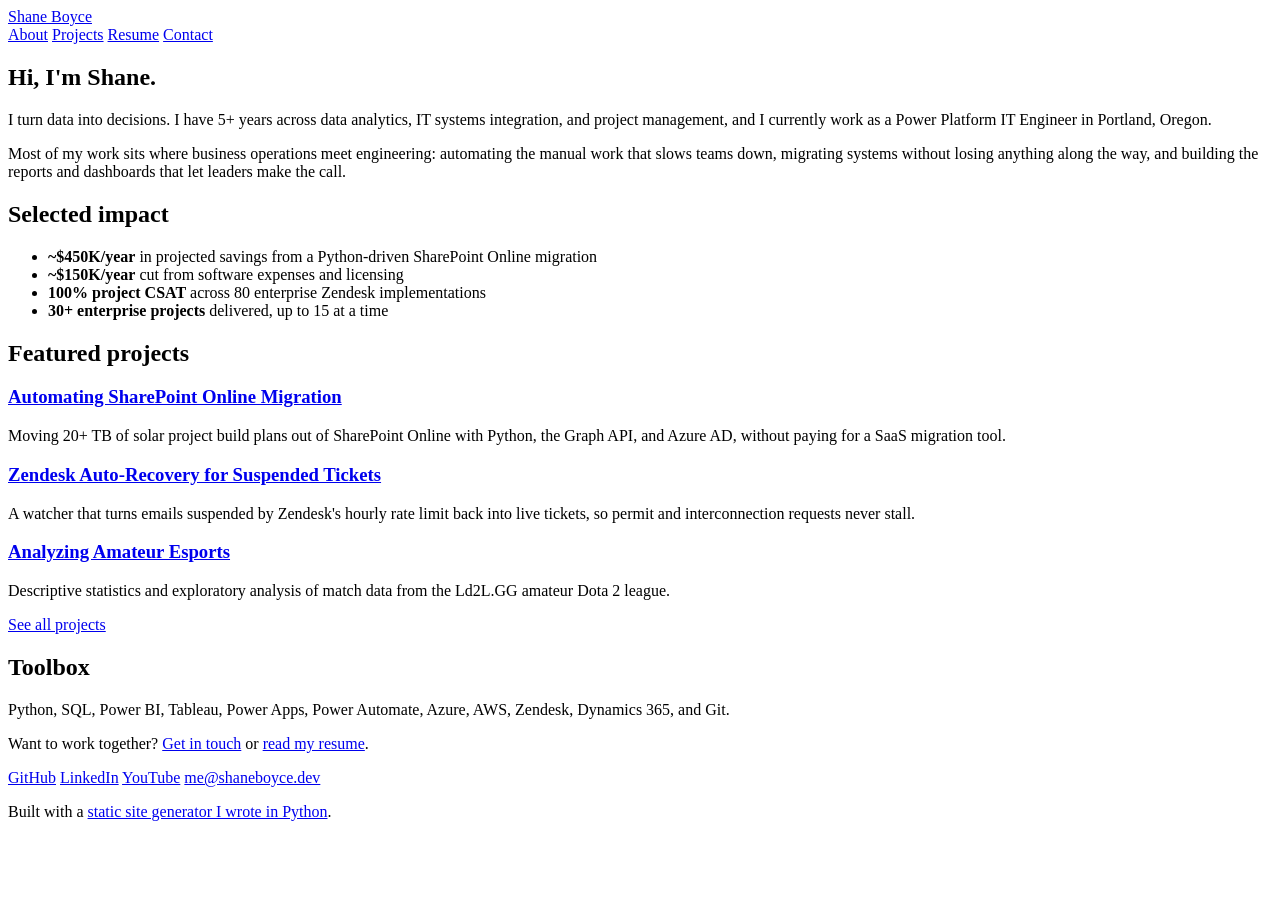
==== docs/index.html @ 5bbb098a "Initial portfolio site built with static-site-generator Co-Authored-By: Claude Opus 5.5 <noreply@ant" ====
<!doctype html>
<html lang="en">
  <head>
    <meta charset="utf-8" />
    <meta name="viewport" content="width=device-width, initial-scale=1" />
    <meta name="description" content="Shane Boyce: data analyst, project manager, and Power Platform IT engineer in Portland, Oregon." />
    <title>Hi, I'm Shane. | Shane Boyce</title>
    <link href="/index.css" rel="stylesheet" />
  </head>

  <body>
    <header class="site-header">
      <a class="brand" href="/">Shane Boyce</a>
      <nav>
        <a href="/about">About</a>
        <a href="/projects">Projects</a>
        <a href="/resume">Resume</a>
        <a href="/contact">Contact</a>
      </nav>
    </header>

    <main>
      <article><div><h1>Hi, I'm Shane.</h1><p>I turn data into decisions. I have 5+ years across data analytics, IT systems integration, and project management, and I currently work as a Power Platform IT Engineer in Portland, Oregon.</p><p>Most of my work sits where business operations meet engineering: automating the manual work that slows teams down, migrating systems without losing anything along the way, and building the reports and dashboards that let leaders make the call.</p><h2>Selected impact</h2><ul><li><b>~$450K/year</b> in projected savings from a Python-driven SharePoint Online migration</li><li><b>~$150K/year</b> cut from software expenses and licensing</li><li><b>100% project CSAT</b> across 80 enterprise Zendesk implementations</li><li><b>30+ enterprise projects</b> delivered, up to 15 at a time</li></ul><h2>Featured projects</h2><h3><a href="/projects/automating-sharepoint-online-migration-streamlining-and-saving-450k-annually" >Automating SharePoint Online Migration</a></h3><p>Moving 20+ TB of solar project build plans out of SharePoint Online with Python, the Graph API, and Azure AD, without paying for a SaaS migration tool.</p><h3><a href="/projects/ensuring-business-continuity-zendesk-auto-recovery-script-for-suspended-tickets" >Zendesk Auto-Recovery for Suspended Tickets</a></h3><p>A watcher that turns emails suspended by Zendesk's hourly rate limit back into live tickets, so permit and interconnection requests never stall.</p><h3><a href="/projects/analyzing-amateur-esports-descriptive-statistics-and-eda-for-ld2lgg" >Analyzing Amateur Esports</a></h3><p>Descriptive statistics and exploratory analysis of match data from the Ld2L.GG amateur Dota 2 league.</p><p><a href="/projects" >See all projects</a></p><h2>Toolbox</h2><p>Python, SQL, Power BI, Tableau, Power Apps, Power Automate, Azure, AWS, Zendesk, Dynamics 365, and Git.</p><p>Want to work together? <a href="/contact" >Get in touch</a> or <a href="/resume" >read my resume</a>.</p></div></article>
    </main>

    <footer class="site-footer">
      <nav>
        <a href="https://github.com/smcgb">GitHub</a>
        <a href="https://linkedin.com/in/shane-boyce">LinkedIn</a>
        <a href="https://www.youtube.com/@shanemboyce">YouTube</a>
        <a href="mailto:me@shaneboyce.dev">me@shaneboyce.dev</a>
      </nav>
      <p>Built with a <a href="https://github.com/smcgb/static-site-generator">static site generator I wrote in Python</a>.</p>
    </footer>
  </body>
</html>
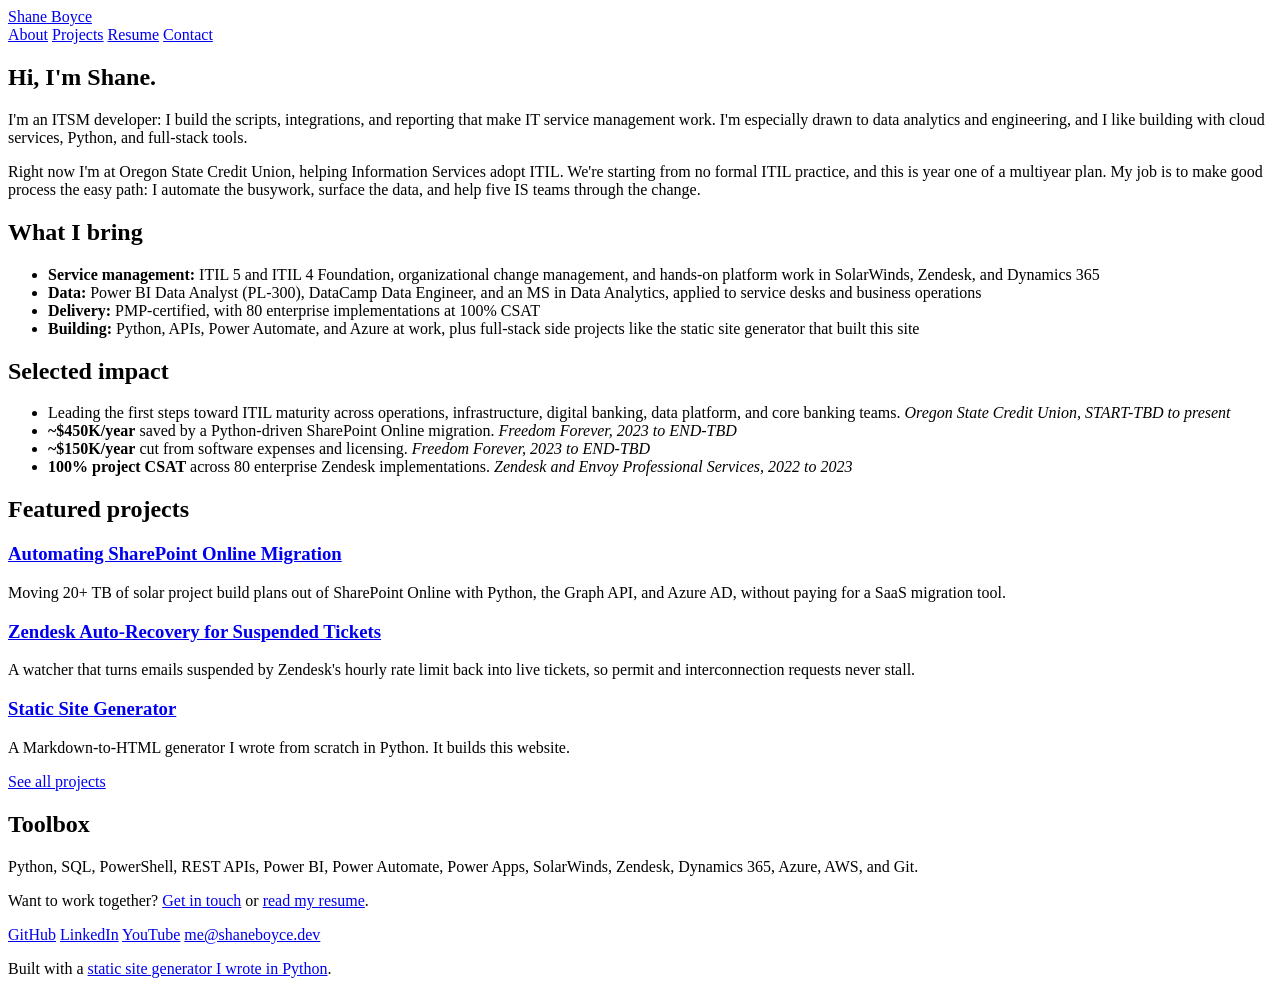
==== commit 3d86e3b6: "Reframe Home and About around ITSM, add Oregon State Credit Union role Co-Authored-By: Claude Opus 5" ====
--- a/docs/index.html
+++ b/docs/index.html
@@ -3,7 +3,7 @@
   <head>
     <meta charset="utf-8" />
     <meta name="viewport" content="width=device-width, initial-scale=1" />
-    <meta name="description" content="Shane Boyce: data analyst, project manager, and Power Platform IT engineer in Portland, Oregon." />
+    <meta name="description" content="Shane Boyce: ITSM developer with a passion for data analytics and engineering, based in Portland, Oregon." />
     <title>Hi, I'm Shane. | Shane Boyce</title>
     <link href="/index.css" rel="stylesheet" />
   </head>
@@ -20,7 +20,7 @@
     </header>
 
     <main>
-      <article><div><h1>Hi, I'm Shane.</h1><p>I turn data into decisions. I have 5+ years across data analytics, IT systems integration, and project management, and I currently work as a Power Platform IT Engineer in Portland, Oregon.</p><p>Most of my work sits where business operations meet engineering: automating the manual work that slows teams down, migrating systems without losing anything along the way, and building the reports and dashboards that let leaders make the call.</p><h2>Selected impact</h2><ul><li><b>~$450K/year</b> in projected savings from a Python-driven SharePoint Online migration</li><li><b>~$150K/year</b> cut from software expenses and licensing</li><li><b>100% project CSAT</b> across 80 enterprise Zendesk implementations</li><li><b>30+ enterprise projects</b> delivered, up to 15 at a time</li></ul><h2>Featured projects</h2><h3><a href="/projects/automating-sharepoint-online-migration-streamlining-and-saving-450k-annually" >Automating SharePoint Online Migration</a></h3><p>Moving 20+ TB of solar project build plans out of SharePoint Online with Python, the Graph API, and Azure AD, without paying for a SaaS migration tool.</p><h3><a href="/projects/ensuring-business-continuity-zendesk-auto-recovery-script-for-suspended-tickets" >Zendesk Auto-Recovery for Suspended Tickets</a></h3><p>A watcher that turns emails suspended by Zendesk's hourly rate limit back into live tickets, so permit and interconnection requests never stall.</p><h3><a href="/projects/analyzing-amateur-esports-descriptive-statistics-and-eda-for-ld2lgg" >Analyzing Amateur Esports</a></h3><p>Descriptive statistics and exploratory analysis of match data from the Ld2L.GG amateur Dota 2 league.</p><p><a href="/projects" >See all projects</a></p><h2>Toolbox</h2><p>Python, SQL, Power BI, Tableau, Power Apps, Power Automate, Azure, AWS, Zendesk, Dynamics 365, and Git.</p><p>Want to work together? <a href="/contact" >Get in touch</a> or <a href="/resume" >read my resume</a>.</p></div></article>
+      <article><div><h1>Hi, I'm Shane.</h1><p>I'm an ITSM developer: I build the scripts, integrations, and reporting that make IT service management work. I'm especially drawn to data analytics and engineering, and I like building with cloud services, Python, and full-stack tools.</p><p>Right now I'm at Oregon State Credit Union, helping Information Services adopt ITIL. We're starting from no formal ITIL practice, and this is year one of a multiyear plan. My job is to make good process the easy path: I automate the busywork, surface the data, and help five IS teams through the change.</p><h2>What I bring</h2><ul><li><b>Service management:</b> ITIL 5 and ITIL 4 Foundation, organizational change management, and hands-on platform work in SolarWinds, Zendesk, and Dynamics 365</li><li><b>Data:</b> Power BI Data Analyst (PL-300), DataCamp Data Engineer, and an MS in Data Analytics, applied to service desks and business operations</li><li><b>Delivery:</b> PMP-certified, with 80 enterprise implementations at 100% CSAT</li><li><b>Building:</b> Python, APIs, Power Automate, and Azure at work, plus full-stack side projects like the static site generator that built this site</li></ul><h2>Selected impact</h2><ul><li>Leading the first steps toward ITIL maturity across operations, infrastructure, digital banking, data platform, and core banking teams. <i>Oregon State Credit Union, START-TBD to present</i></li><li><b>~$450K/year</b> saved by a Python-driven SharePoint Online migration. <i>Freedom Forever, 2023 to END-TBD</i></li><li><b>~$150K/year</b> cut from software expenses and licensing. <i>Freedom Forever, 2023 to END-TBD</i></li><li><b>100% project CSAT</b> across 80 enterprise Zendesk implementations. <i>Zendesk and Envoy Professional Services, 2022 to 2023</i></li></ul><h2>Featured projects</h2><h3><a href="/projects/automating-sharepoint-online-migration-streamlining-and-saving-450k-annually" >Automating SharePoint Online Migration</a></h3><p>Moving 20+ TB of solar project build plans out of SharePoint Online with Python, the Graph API, and Azure AD, without paying for a SaaS migration tool.</p><h3><a href="/projects/ensuring-business-continuity-zendesk-auto-recovery-script-for-suspended-tickets" >Zendesk Auto-Recovery for Suspended Tickets</a></h3><p>A watcher that turns emails suspended by Zendesk's hourly rate limit back into live tickets, so permit and interconnection requests never stall.</p><h3><a href="/projects/static-site-generator" >Static Site Generator</a></h3><p>A Markdown-to-HTML generator I wrote from scratch in Python. It builds this website.</p><p><a href="/projects" >See all projects</a></p><h2>Toolbox</h2><p>Python, SQL, PowerShell, REST APIs, Power BI, Power Automate, Power Apps, SolarWinds, Zendesk, Dynamics 365, Azure, AWS, and Git.</p><p>Want to work together? <a href="/contact" >Get in touch</a> or <a href="/resume" >read my resume</a>.</p></div></article>
     </main>
 
     <footer class="site-footer">
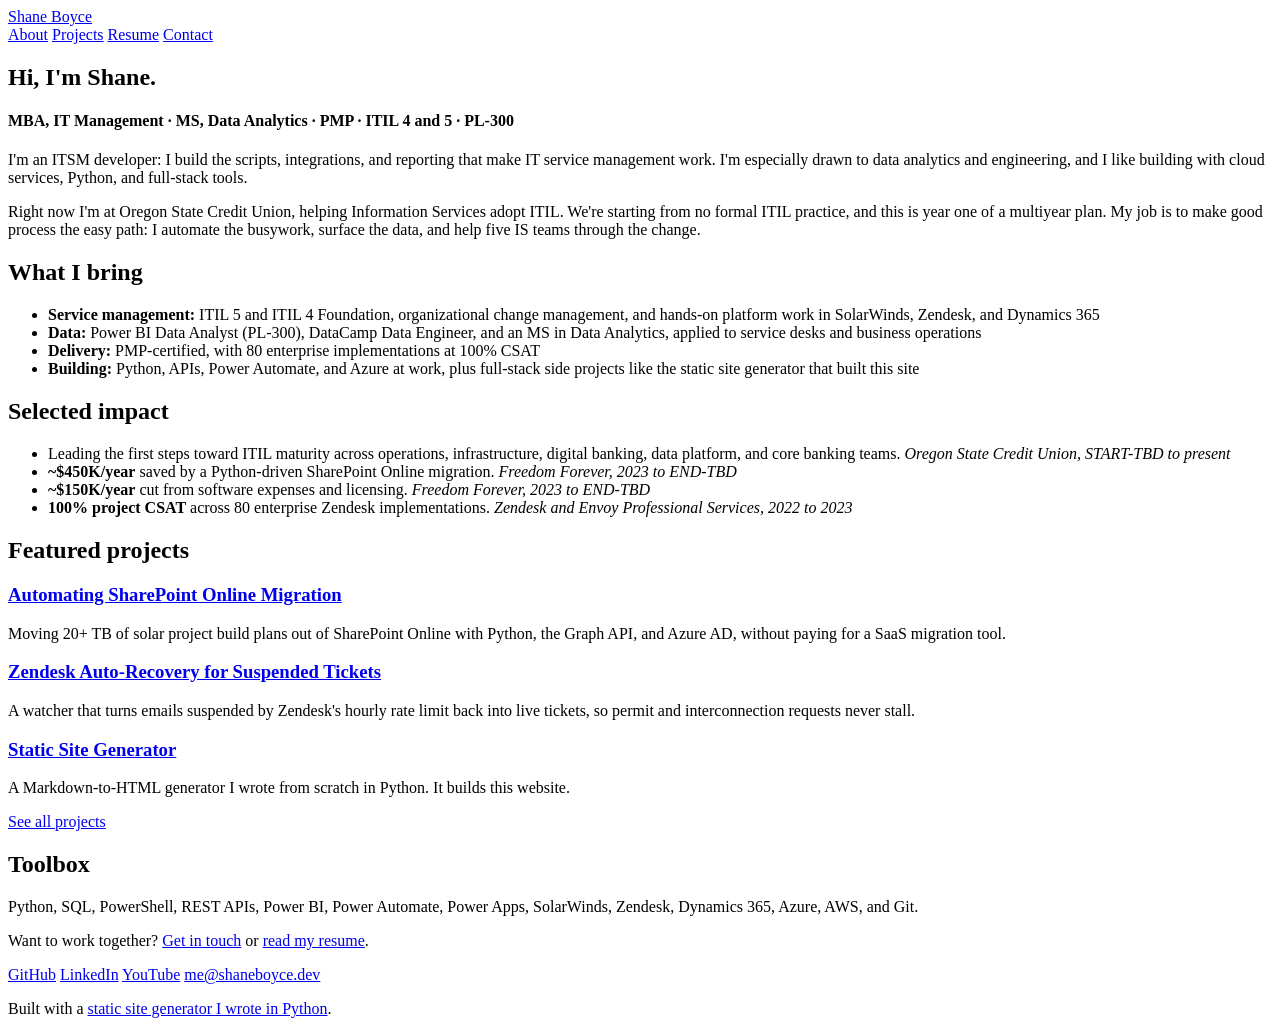
==== commit cb3c9cca: "Home: add credentials tagline under name Co-Authored-By: Claude Opus 5.5 <noreply@anthropic.com>" ====
--- a/docs/index.html
+++ b/docs/index.html
@@ -20,7 +20,7 @@
     </header>
 
     <main>
-      <article><div><h1>Hi, I'm Shane.</h1><p>I'm an ITSM developer: I build the scripts, integrations, and reporting that make IT service management work. I'm especially drawn to data analytics and engineering, and I like building with cloud services, Python, and full-stack tools.</p><p>Right now I'm at Oregon State Credit Union, helping Information Services adopt ITIL. We're starting from no formal ITIL practice, and this is year one of a multiyear plan. My job is to make good process the easy path: I automate the busywork, surface the data, and help five IS teams through the change.</p><h2>What I bring</h2><ul><li><b>Service management:</b> ITIL 5 and ITIL 4 Foundation, organizational change management, and hands-on platform work in SolarWinds, Zendesk, and Dynamics 365</li><li><b>Data:</b> Power BI Data Analyst (PL-300), DataCamp Data Engineer, and an MS in Data Analytics, applied to service desks and business operations</li><li><b>Delivery:</b> PMP-certified, with 80 enterprise implementations at 100% CSAT</li><li><b>Building:</b> Python, APIs, Power Automate, and Azure at work, plus full-stack side projects like the static site generator that built this site</li></ul><h2>Selected impact</h2><ul><li>Leading the first steps toward ITIL maturity across operations, infrastructure, digital banking, data platform, and core banking teams. <i>Oregon State Credit Union, START-TBD to present</i></li><li><b>~$450K/year</b> saved by a Python-driven SharePoint Online migration. <i>Freedom Forever, 2023 to END-TBD</i></li><li><b>~$150K/year</b> cut from software expenses and licensing. <i>Freedom Forever, 2023 to END-TBD</i></li><li><b>100% project CSAT</b> across 80 enterprise Zendesk implementations. <i>Zendesk and Envoy Professional Services, 2022 to 2023</i></li></ul><h2>Featured projects</h2><h3><a href="/projects/automating-sharepoint-online-migration-streamlining-and-saving-450k-annually" >Automating SharePoint Online Migration</a></h3><p>Moving 20+ TB of solar project build plans out of SharePoint Online with Python, the Graph API, and Azure AD, without paying for a SaaS migration tool.</p><h3><a href="/projects/ensuring-business-continuity-zendesk-auto-recovery-script-for-suspended-tickets" >Zendesk Auto-Recovery for Suspended Tickets</a></h3><p>A watcher that turns emails suspended by Zendesk's hourly rate limit back into live tickets, so permit and interconnection requests never stall.</p><h3><a href="/projects/static-site-generator" >Static Site Generator</a></h3><p>A Markdown-to-HTML generator I wrote from scratch in Python. It builds this website.</p><p><a href="/projects" >See all projects</a></p><h2>Toolbox</h2><p>Python, SQL, PowerShell, REST APIs, Power BI, Power Automate, Power Apps, SolarWinds, Zendesk, Dynamics 365, Azure, AWS, and Git.</p><p>Want to work together? <a href="/contact" >Get in touch</a> or <a href="/resume" >read my resume</a>.</p></div></article>
+      <article><div><h1>Hi, I'm Shane.</h1><h4>MBA, IT Management · MS, Data Analytics · PMP · ITIL 4 and 5 · PL-300</h4><p>I'm an ITSM developer: I build the scripts, integrations, and reporting that make IT service management work. I'm especially drawn to data analytics and engineering, and I like building with cloud services, Python, and full-stack tools.</p><p>Right now I'm at Oregon State Credit Union, helping Information Services adopt ITIL. We're starting from no formal ITIL practice, and this is year one of a multiyear plan. My job is to make good process the easy path: I automate the busywork, surface the data, and help five IS teams through the change.</p><h2>What I bring</h2><ul><li><b>Service management:</b> ITIL 5 and ITIL 4 Foundation, organizational change management, and hands-on platform work in SolarWinds, Zendesk, and Dynamics 365</li><li><b>Data:</b> Power BI Data Analyst (PL-300), DataCamp Data Engineer, and an MS in Data Analytics, applied to service desks and business operations</li><li><b>Delivery:</b> PMP-certified, with 80 enterprise implementations at 100% CSAT</li><li><b>Building:</b> Python, APIs, Power Automate, and Azure at work, plus full-stack side projects like the static site generator that built this site</li></ul><h2>Selected impact</h2><ul><li>Leading the first steps toward ITIL maturity across operations, infrastructure, digital banking, data platform, and core banking teams. <i>Oregon State Credit Union, START-TBD to present</i></li><li><b>~$450K/year</b> saved by a Python-driven SharePoint Online migration. <i>Freedom Forever, 2023 to END-TBD</i></li><li><b>~$150K/year</b> cut from software expenses and licensing. <i>Freedom Forever, 2023 to END-TBD</i></li><li><b>100% project CSAT</b> across 80 enterprise Zendesk implementations. <i>Zendesk and Envoy Professional Services, 2022 to 2023</i></li></ul><h2>Featured projects</h2><h3><a href="/projects/automating-sharepoint-online-migration-streamlining-and-saving-450k-annually" >Automating SharePoint Online Migration</a></h3><p>Moving 20+ TB of solar project build plans out of SharePoint Online with Python, the Graph API, and Azure AD, without paying for a SaaS migration tool.</p><h3><a href="/projects/ensuring-business-continuity-zendesk-auto-recovery-script-for-suspended-tickets" >Zendesk Auto-Recovery for Suspended Tickets</a></h3><p>A watcher that turns emails suspended by Zendesk's hourly rate limit back into live tickets, so permit and interconnection requests never stall.</p><h3><a href="/projects/static-site-generator" >Static Site Generator</a></h3><p>A Markdown-to-HTML generator I wrote from scratch in Python. It builds this website.</p><p><a href="/projects" >See all projects</a></p><h2>Toolbox</h2><p>Python, SQL, PowerShell, REST APIs, Power BI, Power Automate, Power Apps, SolarWinds, Zendesk, Dynamics 365, Azure, AWS, and Git.</p><p>Want to work together? <a href="/contact" >Get in touch</a> or <a href="/resume" >read my resume</a>.</p></div></article>
     </main>
 
     <footer class="site-footer">
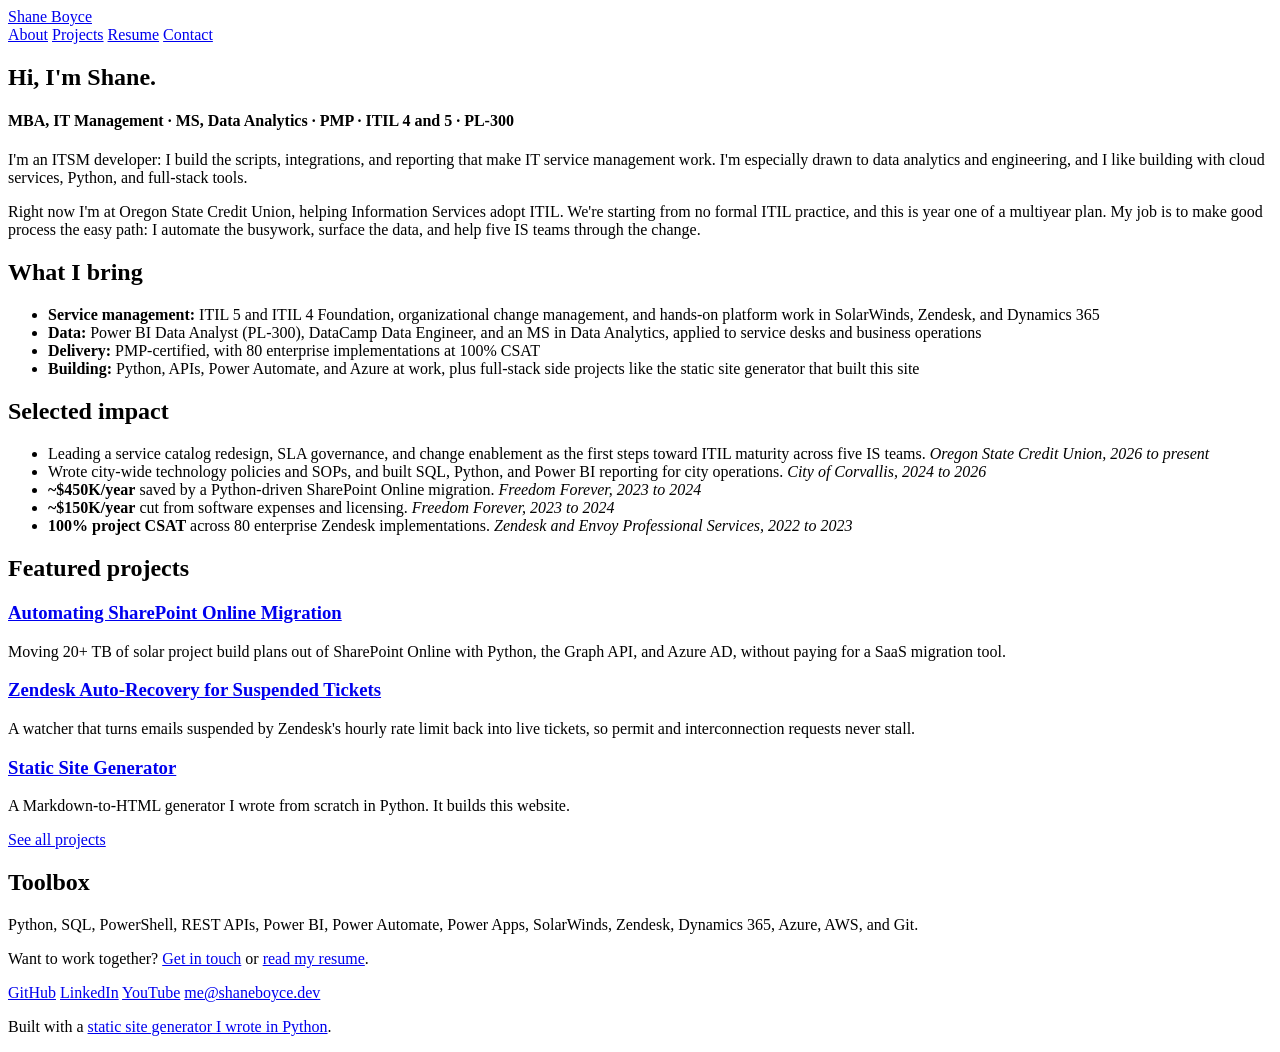
==== commit 0b22d595: "Add ITSM Developer, City of Corvallis, and freelance roles; fill in dates Co-Authored-By: Claude Opu" ====
--- a/docs/index.html
+++ b/docs/index.html
@@ -20,7 +20,7 @@
     </header>
 
     <main>
-      <article><div><h1>Hi, I'm Shane.</h1><h4>MBA, IT Management · MS, Data Analytics · PMP · ITIL 4 and 5 · PL-300</h4><p>I'm an ITSM developer: I build the scripts, integrations, and reporting that make IT service management work. I'm especially drawn to data analytics and engineering, and I like building with cloud services, Python, and full-stack tools.</p><p>Right now I'm at Oregon State Credit Union, helping Information Services adopt ITIL. We're starting from no formal ITIL practice, and this is year one of a multiyear plan. My job is to make good process the easy path: I automate the busywork, surface the data, and help five IS teams through the change.</p><h2>What I bring</h2><ul><li><b>Service management:</b> ITIL 5 and ITIL 4 Foundation, organizational change management, and hands-on platform work in SolarWinds, Zendesk, and Dynamics 365</li><li><b>Data:</b> Power BI Data Analyst (PL-300), DataCamp Data Engineer, and an MS in Data Analytics, applied to service desks and business operations</li><li><b>Delivery:</b> PMP-certified, with 80 enterprise implementations at 100% CSAT</li><li><b>Building:</b> Python, APIs, Power Automate, and Azure at work, plus full-stack side projects like the static site generator that built this site</li></ul><h2>Selected impact</h2><ul><li>Leading the first steps toward ITIL maturity across operations, infrastructure, digital banking, data platform, and core banking teams. <i>Oregon State Credit Union, START-TBD to present</i></li><li><b>~$450K/year</b> saved by a Python-driven SharePoint Online migration. <i>Freedom Forever, 2023 to END-TBD</i></li><li><b>~$150K/year</b> cut from software expenses and licensing. <i>Freedom Forever, 2023 to END-TBD</i></li><li><b>100% project CSAT</b> across 80 enterprise Zendesk implementations. <i>Zendesk and Envoy Professional Services, 2022 to 2023</i></li></ul><h2>Featured projects</h2><h3><a href="/projects/automating-sharepoint-online-migration-streamlining-and-saving-450k-annually" >Automating SharePoint Online Migration</a></h3><p>Moving 20+ TB of solar project build plans out of SharePoint Online with Python, the Graph API, and Azure AD, without paying for a SaaS migration tool.</p><h3><a href="/projects/ensuring-business-continuity-zendesk-auto-recovery-script-for-suspended-tickets" >Zendesk Auto-Recovery for Suspended Tickets</a></h3><p>A watcher that turns emails suspended by Zendesk's hourly rate limit back into live tickets, so permit and interconnection requests never stall.</p><h3><a href="/projects/static-site-generator" >Static Site Generator</a></h3><p>A Markdown-to-HTML generator I wrote from scratch in Python. It builds this website.</p><p><a href="/projects" >See all projects</a></p><h2>Toolbox</h2><p>Python, SQL, PowerShell, REST APIs, Power BI, Power Automate, Power Apps, SolarWinds, Zendesk, Dynamics 365, Azure, AWS, and Git.</p><p>Want to work together? <a href="/contact" >Get in touch</a> or <a href="/resume" >read my resume</a>.</p></div></article>
+      <article><div><h1>Hi, I'm Shane.</h1><h4>MBA, IT Management · MS, Data Analytics · PMP · ITIL 4 and 5 · PL-300</h4><p>I'm an ITSM developer: I build the scripts, integrations, and reporting that make IT service management work. I'm especially drawn to data analytics and engineering, and I like building with cloud services, Python, and full-stack tools.</p><p>Right now I'm at Oregon State Credit Union, helping Information Services adopt ITIL. We're starting from no formal ITIL practice, and this is year one of a multiyear plan. My job is to make good process the easy path: I automate the busywork, surface the data, and help five IS teams through the change.</p><h2>What I bring</h2><ul><li><b>Service management:</b> ITIL 5 and ITIL 4 Foundation, organizational change management, and hands-on platform work in SolarWinds, Zendesk, and Dynamics 365</li><li><b>Data:</b> Power BI Data Analyst (PL-300), DataCamp Data Engineer, and an MS in Data Analytics, applied to service desks and business operations</li><li><b>Delivery:</b> PMP-certified, with 80 enterprise implementations at 100% CSAT</li><li><b>Building:</b> Python, APIs, Power Automate, and Azure at work, plus full-stack side projects like the static site generator that built this site</li></ul><h2>Selected impact</h2><ul><li>Leading a service catalog redesign, SLA governance, and change enablement as the first steps toward ITIL maturity across five IS teams. <i>Oregon State Credit Union, 2026 to present</i></li><li>Wrote city-wide technology policies and SOPs, and built SQL, Python, and Power BI reporting for city operations. <i>City of Corvallis, 2024 to 2026</i></li><li><b>~$450K/year</b> saved by a Python-driven SharePoint Online migration. <i>Freedom Forever, 2023 to 2024</i></li><li><b>~$150K/year</b> cut from software expenses and licensing. <i>Freedom Forever, 2023 to 2024</i></li><li><b>100% project CSAT</b> across 80 enterprise Zendesk implementations. <i>Zendesk and Envoy Professional Services, 2022 to 2023</i></li></ul><h2>Featured projects</h2><h3><a href="/projects/automating-sharepoint-online-migration-streamlining-and-saving-450k-annually" >Automating SharePoint Online Migration</a></h3><p>Moving 20+ TB of solar project build plans out of SharePoint Online with Python, the Graph API, and Azure AD, without paying for a SaaS migration tool.</p><h3><a href="/projects/ensuring-business-continuity-zendesk-auto-recovery-script-for-suspended-tickets" >Zendesk Auto-Recovery for Suspended Tickets</a></h3><p>A watcher that turns emails suspended by Zendesk's hourly rate limit back into live tickets, so permit and interconnection requests never stall.</p><h3><a href="/projects/static-site-generator" >Static Site Generator</a></h3><p>A Markdown-to-HTML generator I wrote from scratch in Python. It builds this website.</p><p><a href="/projects" >See all projects</a></p><h2>Toolbox</h2><p>Python, SQL, PowerShell, REST APIs, Power BI, Power Automate, Power Apps, SolarWinds, Zendesk, Dynamics 365, Azure, AWS, and Git.</p><p>Want to work together? <a href="/contact" >Get in touch</a> or <a href="/resume" >read my resume</a>.</p></div></article>
     </main>
 
     <footer class="site-footer">
